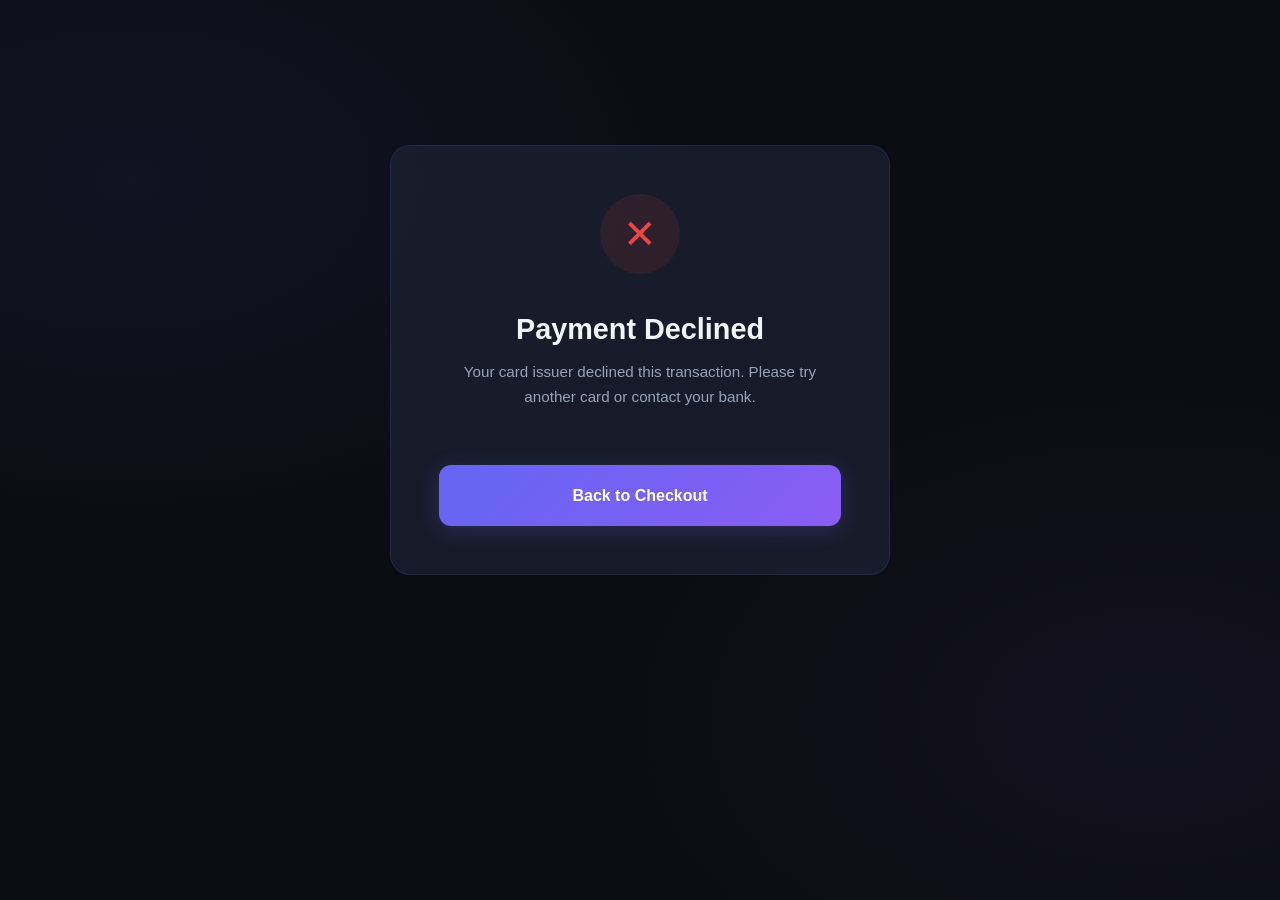
==== frontend/checkout/declined.html @ 98f19d27 "remittance service cooperating with BOA and cybersource" ====
<!DOCTYPE html>
<html lang="en">
<head>
    <meta charset="UTF-8"><title>Payment Declined | GlobalRemit</title>
    <link rel="stylesheet" href="../styles.css">
</head>
<body>
    <div class="result-container">
        <div class="result-card">
            <div class="icon-box error">✕</div>
            <h1 class="card-title">Payment Declined</h1>
            <p class="card-subtitle">Your card issuer declined this transaction. Please try another card or contact your bank.</p>
            <a href="/" class="submit-btn" style="text-decoration:none; display:inline-block;">Back to Checkout</a>
        </div>
    </div>
</body>
</html>
---- frontend/styles.css ----
/* ─── CSS Variables & Theme ──────────────────────────────────────────────────── */
:root {
    --color-bg: #0b0c11;
    --color-surface: #161a23;
    --color-surface-hover: #1e2432;
    --color-card: rgba(26, 31, 46, 0.85);
    --color-border: rgba(99, 102, 241, 0.15);
    --color-border-hover: rgba(99, 102, 241, 0.35);
    --color-primary: #6366f1;
    --color-primary-hover: #818cf8;
    --color-primary-glow: rgba(99, 102, 241, 0.25);
    --color-accent: #8b5cf6;
    --color-success: #22c55e;
    --color-success-bg: rgba(34, 197, 94, 0.1);
    --color-error: #ef4444;
    --color-error-bg: rgba(239, 68, 68, 0.1);
    --color-warning: #f59e0b;
    --color-warning-bg: rgba(245, 158, 11, 0.1);
    --color-text: #f1f5f9;
    --color-text-muted: #94a3b8;
    --color-text-dim: #64748b;
    --font-family: 'Inter', -apple-system, BlinkMacSystemFont, sans-serif;
    --radius-sm: 8px;
    --radius-md: 12px;
    --radius-lg: 16px;
    --radius-xl: 20px;
    --shadow-md: 0 4px 20px rgba(0, 0, 0, 0.5);
    --shadow-lg: 0 8px 40px rgba(0, 0, 0, 0.6);
    --transition-smooth: 350ms cubic-bezier(0.4, 0, 0.2, 1);
}

/* ─── Global Reset ──────────────────────────────────────────────────────────── */
*, *::before, *::after {
    margin: 0;
    padding: 0;
    box-sizing: border-box;
}

body {
    font-family: var(--font-family);
    background: var(--color-bg);
    color: var(--color-text);
    min-height: 100vh;
    line-height: 1.6;
    background-image: 
        radial-gradient(ellipse at 10% 20%, rgba(99, 102, 241, 0.08) 0%, transparent 40%),
        radial-gradient(ellipse at 90% 80%, rgba(139, 92, 246, 0.06) 0%, transparent 40%);
}

.app-container {
    display: flex;
    flex-direction: column;
    min-height: 100vh;
}

/* ─── Header ────────────────────────────────────────────────────────────────── */
.header {
    padding: 1.25rem 2rem;
    background: rgba(11, 12, 17, 0.8);
    backdrop-filter: blur(20px);
    border-bottom: 1px solid var(--color-border);
    position: sticky;
    top: 0;
    z-index: 100;
}

.header-content {
    max-width: 1200px;
    margin: 0 auto;
    display: flex;
    justify-content: space-between;
    align-items: center;
}

.logo {
    display: flex;
    align-items: center;
    gap: 0.75rem;
}

.logo-text {
    font-size: 1.5rem;
    font-weight: 800;
    background: linear-gradient(135deg, #fff 40%, var(--color-primary));
    -webkit-background-clip: text;
    background-clip: text;
    -webkit-text-fill-color: transparent;
    letter-spacing: -0.02em;
}

/* ─── Main Content ──────────────────────────────────────────────────────────── */
.main-content {
    flex: 1;
    display: flex;
    align-items: flex-start;
    justify-content: center;
    padding: 4rem 2rem;
}

.remittance-card {
    max-width: 600px;
    width: 100%;
    background: var(--color-card);
    border: 1px solid var(--color-border);
    border-radius: var(--radius-xl);
    padding: 2.5rem;
    box-shadow: var(--shadow-lg);
    backdrop-filter: blur(20px);
}

.card-title {
    font-size: 1.8rem;
    font-weight: 700;
    margin-bottom: 0.5rem;
}

.card-subtitle {
    color: var(--color-text-muted);
    font-size: 0.95rem;
    margin-bottom: 2.5rem;
}

/* ─── Form Sections ─────────────────────────────────────────────────────────── */
.form-section {
    margin-bottom: 2rem;
}

.section-label {
    display: block;
    font-size: 0.75rem;
    font-weight: 600;
    color: var(--color-primary);
    text-transform: uppercase;
    letter-spacing: 0.1em;
    margin-bottom: 1rem;
}

.form-grid {
    display: grid;
    grid-template-columns: 1fr 1fr;
    gap: 1.25rem;
}

.form-group {
    display: flex;
    flex-direction: column;
    gap: 0.5rem;
}

.full-width {
    grid-column: 1 / -1;
}

.form-label {
    font-size: 0.85rem;
    font-weight: 500;
    color: var(--color-text-muted);
}

.form-input, .form-select {
    padding: 0.875rem 1rem;
    background: var(--color-surface);
    border: 1px solid var(--color-border);
    border-radius: var(--radius-md);
    color: var(--color-text);
    font-family: var(--font-family);
    font-size: 0.95rem;
    transition: all 0.2s ease;
    outline: none;
}

.form-input:focus, .form-select:focus {
    border-color: var(--color-primary);
    box-shadow: 0 0 0 3px var(--color-primary-glow);
}

/* ─── Rate Display ──────────────────────────────────────────────────────────── */
.rate-display {
    margin: 1.5rem 0;
    padding: 1.25rem;
    background: rgba(99, 102, 241, 0.05);
    border: 1px dashed var(--color-border-hover);
    border-radius: var(--radius-md);
    display: flex;
    justify-content: space-between;
    align-items: center;
}

.rate-info span {
    display: block;
}

.rate-label {
    font-size: 0.75rem;
    color: var(--color-text-dim);
}

.rate-value {
    font-size: 1.1rem;
    font-weight: 700;
    color: var(--color-primary-hover);
}

.receive-amount {
    text-align: right;
}

.receive-label {
    font-size: 0.75rem;
    color: var(--color-text-dim);
}

.receive-value {
    font-size: 1.25rem;
    font-weight: 700;
}

/* ─── Button ────────────────────────────────────────────────────────────────── */
.submit-btn {
    width: 100%;
    padding: 1.1rem;
    background: linear-gradient(135deg, var(--color-primary), var(--color-accent));
    color: white;
    border: none;
    border-radius: var(--radius-md);
    font-size: 1rem;
    font-weight: 600;
    cursor: pointer;
    transition: all var(--transition-smooth);
    margin-top: 1rem;
    box-shadow: 0 4px 20px var(--color-primary-glow);
}

.submit-btn:hover {
    transform: translateY(-2px);
    box-shadow: 0 8px 30px var(--color-primary-glow);
}

.submit-btn:disabled {
    opacity: 0.6;
    cursor: not-allowed;
    transform: none;
}

/* ─── Result Pages ──────────────────────────────────────────────────────────── */
.result-container {
    display: flex;
    align-items: center;
    justify-content: center;
    min-height: 80vh;
}

.result-card {
    max-width: 500px;
    width: 100%;
    background: var(--color-card);
    padding: 3rem;
    border-radius: var(--radius-xl);
    text-align: center;
    border: 1px solid var(--color-border);
}

.icon-box {
    width: 80px;
    height: 80px;
    margin: 0 auto 2rem;
    border-radius: 50%;
    display: flex;
    align-items: center;
    justify-content: center;
    font-size: 2.5rem;
}

.icon-box.success { background: var(--color-success-bg); color: var(--color-success); }
.icon-box.error { background: var(--color-error-bg); color: var(--color-error); }

.status-badge {
    display: inline-block;
    padding: 0.5rem 1rem;
    border-radius: 2rem;
    font-size: 0.8rem;
    font-weight: 700;
    text-transform: uppercase;
    margin-bottom: 2rem;
}

.status-badge.completed { background: var(--color-success-bg); color: var(--color-success); }

/* ─── Utilities ─────────────────────────────────────────────────────────────── */
.hidden { display: none; }
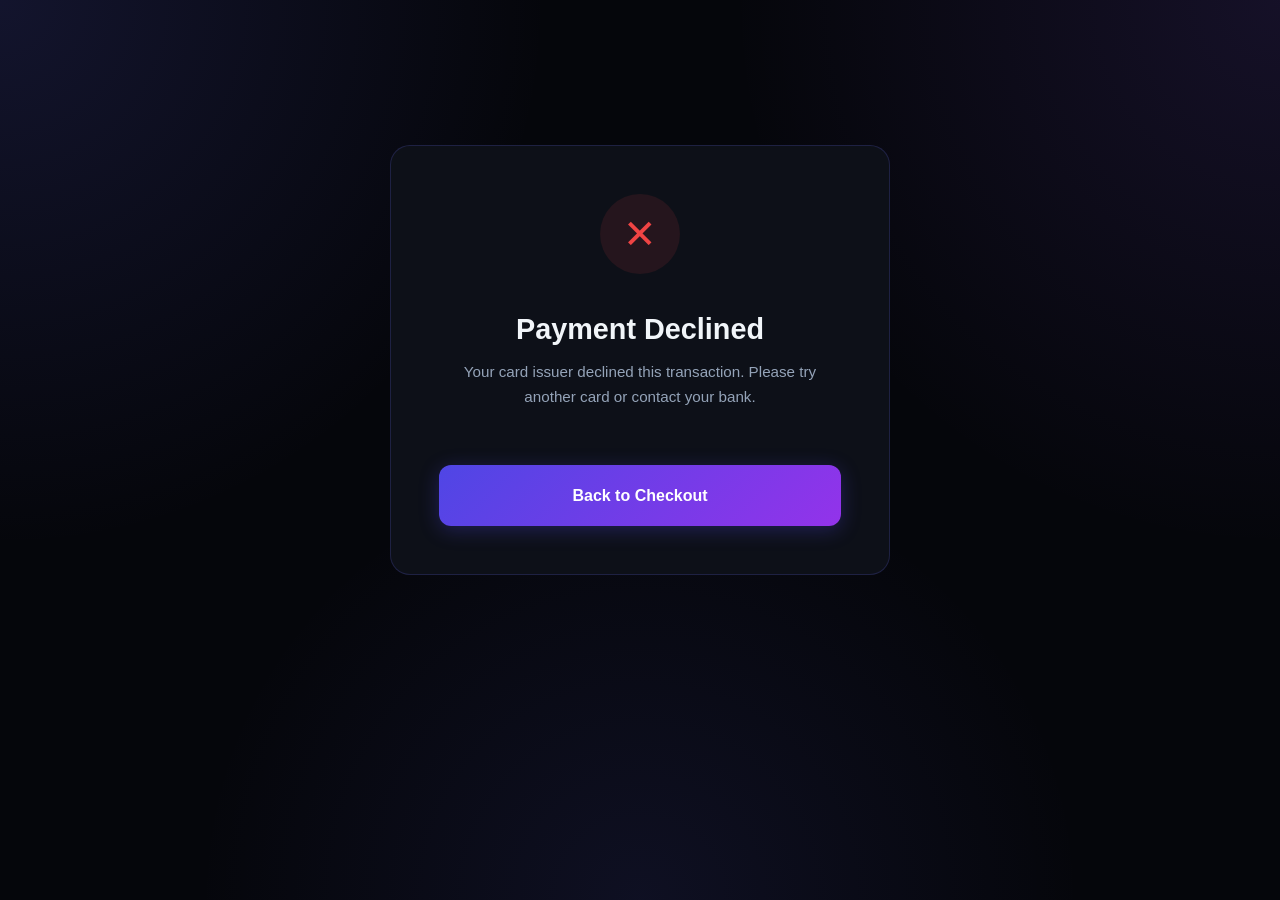
==== commit 836beb7d: "update schema from transactions to remittances" ====
--- a/frontend/checkout/declined.html
+++ b/frontend/checkout/declined.html
@@ -5,6 +5,11 @@
     <link rel="stylesheet" href="../styles.css">
 </head>
 <body>
+    <script>
+        if (window.top !== window.self) {
+            window.top.location.href = window.location.href;
+        }
+    </script>
     <div class="result-container">
         <div class="result-card">
             <div class="icon-box error">✕</div>
--- a/frontend/styles.css
+++ b/frontend/styles.css
@@ -1,15 +1,14 @@
-/* ─── CSS Variables & Theme ──────────────────────────────────────────────────── */
 :root {
-    --color-bg: #0b0c11;
-    --color-surface: #161a23;
-    --color-surface-hover: #1e2432;
-    --color-card: rgba(26, 31, 46, 0.85);
-    --color-border: rgba(99, 102, 241, 0.15);
-    --color-border-hover: rgba(99, 102, 241, 0.35);
-    --color-primary: #6366f1;
-    --color-primary-hover: #818cf8;
-    --color-primary-glow: rgba(99, 102, 241, 0.25);
-    --color-accent: #8b5cf6;
+    --color-bg: #05060b;
+    --color-surface: #0f121a;
+    --color-surface-hover: #161a25;
+    --color-card: rgba(15, 18, 26, 0.9);
+    --color-border: rgba(99, 102, 241, 0.2);
+    --color-border-hover: rgba(99, 102, 241, 0.4);
+    --color-primary: #4f46e5;
+    --color-primary-hover: #6366f1;
+    --color-primary-glow: rgba(79, 70, 229, 0.3);
+    --color-accent: #9333ea;
     --color-success: #22c55e;
     --color-success-bg: rgba(34, 197, 94, 0.1);
     --color-error: #ef4444;
@@ -43,69 +42,92 @@
     min-height: 100vh;
     line-height: 1.6;
     background-image: 
-        radial-gradient(ellipse at 10% 20%, rgba(99, 102, 241, 0.08) 0%, transparent 40%),
-        radial-gradient(ellipse at 90% 80%, rgba(139, 92, 246, 0.06) 0%, transparent 40%);
-}
-
-.app-container {
-    display: flex;
-    flex-direction: column;
-    min-height: 100vh;
+        radial-gradient(circle at 0% 0%, rgba(99, 102, 241, 0.15) 0%, transparent 35%),
+        radial-gradient(circle at 100% 0%, rgba(139, 92, 246, 0.12) 0%, transparent 35%),
+        radial-gradient(circle at 50% 100%, rgba(99, 102, 241, 0.1) 0%, transparent 40%);
+    background-attachment: fixed;
 }
 
 /* ─── Header ────────────────────────────────────────────────────────────────── */
 .header {
-    padding: 1.25rem 2rem;
-    background: rgba(11, 12, 17, 0.8);
-    backdrop-filter: blur(20px);
-    border-bottom: 1px solid var(--color-border);
+    padding: 1rem 2rem;
+    background: rgba(11, 12, 17, 0.85);
+    backdrop-filter: blur(25px);
+    -webkit-backdrop-filter: blur(25px);
+    border-bottom: 1px solid rgba(255, 255, 255, 0.05);
     position: sticky;
     top: 0;
-    z-index: 100;
+    z-index: 1000;
 }
 
 .header-content {
-    max-width: 1200px;
+    max-width: 1100px;
     margin: 0 auto;
     display: flex;
     justify-content: space-between;
     align-items: center;
 }
 
-.logo {
-    display: flex;
-    align-items: center;
-    gap: 0.75rem;
-}
-
 .logo-text {
-    font-size: 1.5rem;
+    font-size: 1.4rem;
     font-weight: 800;
-    background: linear-gradient(135deg, #fff 40%, var(--color-primary));
+    background: linear-gradient(to right, #ffffff, #a5b4fc);
     -webkit-background-clip: text;
     background-clip: text;
     -webkit-text-fill-color: transparent;
-    letter-spacing: -0.02em;
+    letter-spacing: -0.03em;
+}
+
+.header-status {
+    background: rgba(34, 197, 94, 0.1);
+    color: #4ade80;
+    padding: 0.4rem 0.8rem;
+    border-radius: 2rem;
+    font-size: 0.75rem;
+    font-weight: 600;
+    border: 1px solid rgba(34, 197, 94, 0.2);
+    display: flex;
+    align-items: center;
+    gap: 0.4rem;
+}
+
+.header-status::before {
+    content: '';
+    display: block;
+    width: 6px;
+    height: 6px;
+    background: #4ade80;
+    border-radius: 50%;
+    box-shadow: 0 0 8px #4ade80;
 }
 
 /* ─── Main Content ──────────────────────────────────────────────────────────── */
 .main-content {
     flex: 1;
     display: flex;
-    align-items: flex-start;
+    align-items: center;
     justify-content: center;
-    padding: 4rem 2rem;
+    padding: 3rem 1.5rem;
 }
 
 .remittance-card {
-    max-width: 600px;
+    max-width: 580px;
     width: 100%;
-    background: var(--color-card);
-    border: 1px solid var(--color-border);
+    background: linear-gradient(145deg, rgba(26, 31, 46, 0.85), rgba(17, 20, 29, 0.95));
+    border: 1px solid rgba(255, 255, 255, 0.08);
     border-radius: var(--radius-xl);
-    padding: 2.5rem;
-    box-shadow: var(--shadow-lg);
+    padding: 3rem;
+    box-shadow: 
+        0 20px 50px rgba(0, 0, 0, 0.5),
+        inset 0 1px 1px rgba(255, 255, 255, 0.05);
     backdrop-filter: blur(20px);
+    -webkit-backdrop-filter: blur(20px);
+    animation: cardEntrance 0.8s cubic-bezier(0.16, 1, 0.3, 1);
+}
+
+@keyframes cardEntrance {
+    from { opacity: 0; transform: translateY(30px) scale(0.98); }
+    to { opacity: 1; transform: translateY(0) scale(1); }
 }
 
 .card-title {
@@ -286,5 +308,238 @@
 
 .status-badge.completed { background: var(--color-success-bg); color: var(--color-success); }
 
+/* ─── Modals (Payment & Challenge) ────────────────────────────────────────── */
+.modal-overlay {
+    position: fixed;
+    top: 0;
+    left: 0;
+    right: 0;
+    bottom: 0;
+    background: rgba(11, 12, 17, 0.9);
+    backdrop-filter: blur(8px);
+    display: flex;
+    align-items: center;
+    justify-content: center;
+    z-index: 1000;
+    padding: 2rem;
+    transition: opacity 0.3s ease;
+}
+
+.modal-card, .challenge-card {
+    background: var(--color-surface);
+    width: 100%;
+    max-width: 450px;
+    border-radius: var(--radius-xl);
+    border: 1px solid var(--color-border);
+    box-shadow: var(--shadow-lg);
+    overflow: hidden;
+    position: relative;
+    animation: slideUp 0.4s cubic-bezier(0.16, 1, 0.3, 1);
+}
+
+.challenge-card {
+    max-width: 600px;
+}
+
+@keyframes slideUp {
+    from { transform: translateY(20px); opacity: 0; }
+    to { transform: translateY(0); opacity: 1; }
+}
+
+.modal-header {
+    padding: 1.5rem;
+    border-bottom: 1px solid var(--color-border);
+    display: flex;
+    justify-content: space-between;
+    align-items: center;
+}
+
+.modal-title {
+    font-size: 1.25rem;
+    font-weight: 700;
+}
+
+.close-modal {
+    background: none;
+    border: none;
+    color: var(--color-text-dim);
+    font-size: 1.5rem;
+    cursor: pointer;
+}
+
+.modal-body {
+    padding: 2rem;
+}
+
+.payment-summary {
+    background: var(--color-card);
+    padding: 1rem;
+    border-radius: var(--radius-md);
+    margin-bottom: 2rem;
+    display: flex;
+    justify-content: space-between;
+    align-items: center;
+}
+
+.summary-label {
+    font-size: 0.8rem;
+    color: var(--color-text-dim);
+}
+
+.summary-amount {
+    font-weight: 700;
+    color: var(--color-primary);
+}
+
+/* ─── CyberSource Flex Iframes ────────────────────────────────────────────── */
+.flex-iframe-container {
+    height: 48px;
+    background: var(--color-bg);
+    border: 1px solid var(--color-border);
+    border-radius: var(--radius-md);
+    padding: 0 1rem;
+    display: flex;
+    align-items: center;
+}
+
+.flex-iframe-container:focus-within {
+    border-color: var(--color-primary);
+    box-shadow: 0 0 0 3px var(--color-primary-glow);
+}
+
+.expiry-inputs {
+    display: flex;
+    align-items: center;
+    gap: 0.5rem;
+}
+
+.expiry-divider {
+    color: var(--color-text-dim);
+}
+
+.form-input.short {
+    width: 60px;
+    text-align: center;
+}
+
+.card-input-container {
+    display: flex;
+    flex-direction: column;
+    gap: 1.25rem;
+}
+
+.secure-footer {
+    margin-top: 2rem;
+    display: flex;
+    align-items: center;
+    justify-content: center;
+    gap: 0.5rem;
+    font-size: 0.75rem;
+    color: var(--color-text-dim);
+}
+
+.error-message {
+    padding: 0.75rem;
+    background: var(--color-error-bg);
+    color: var(--color-error);
+    border-radius: var(--radius-sm);
+    font-size: 0.85rem;
+    margin: 1rem 0;
+}
+
+.challenge-iframe-box {
+    width: 100%;
+    min-height: 400px;
+    background: white; /* 3DS challenge iframes are usually white */
+}
+
+.cancel-btn {
+    width: 100%;
+    padding: 1rem;
+    background: none;
+    border: none;
+    color: var(--color-text-dim);
+    cursor: pointer;
+    font-weight: 600;
+}
+
+/* ─── Saved Cards ──────────────────────────────────────────────────────────── */
+.saved-cards-section {
+    margin-bottom: 1.5rem;
+}
+
+.saved-cards-section .section-label {
+    margin-bottom: 0.75rem;
+}
+
+.saved-cards-list {
+    display: flex;
+    flex-direction: column;
+    gap: 0.5rem;
+}
+
+.saved-card-option {
+    display: flex;
+    align-items: center;
+    gap: 0.75rem;
+    padding: 0.875rem 1rem;
+    background: var(--color-bg);
+    border: 1px solid var(--color-border);
+    border-radius: var(--radius-md);
+    cursor: pointer;
+    transition: all 0.2s ease;
+}
+
+.saved-card-option:hover {
+    border-color: var(--color-border-hover);
+    background: var(--color-surface-hover);
+}
+
+.saved-card-option input[type="radio"] {
+    accent-color: var(--color-primary);
+    width: 16px;
+    height: 16px;
+    flex-shrink: 0;
+}
+
+.saved-card-option input[type="radio"]:checked ~ .saved-card-info {
+    color: var(--color-text);
+}
+
+.saved-card-option:has(input:checked) {
+    border-color: var(--color-primary);
+    background: rgba(79, 70, 229, 0.08);
+    box-shadow: 0 0 0 2px var(--color-primary-glow);
+}
+
+.saved-card-info {
+    display: flex;
+    align-items: center;
+    gap: 0.75rem;
+    color: var(--color-text-muted);
+    flex: 1;
+}
+
+.card-icon {
+    font-size: 1.4rem;
+    flex-shrink: 0;
+}
+
+.card-detail {
+    font-size: 0.9rem;
+    font-weight: 500;
+}
+
+.card-detail-sub {
+    font-size: 0.75rem;
+    color: var(--color-text-dim);
+    display: block;
+}
+
+.new-card-option {
+    border-style: dashed;
+    margin-top: 0.25rem;
+}
+
 /* ─── Utilities ─────────────────────────────────────────────────────────────── */
-.hidden { display: none; }
+.hidden { display: none !important; }
